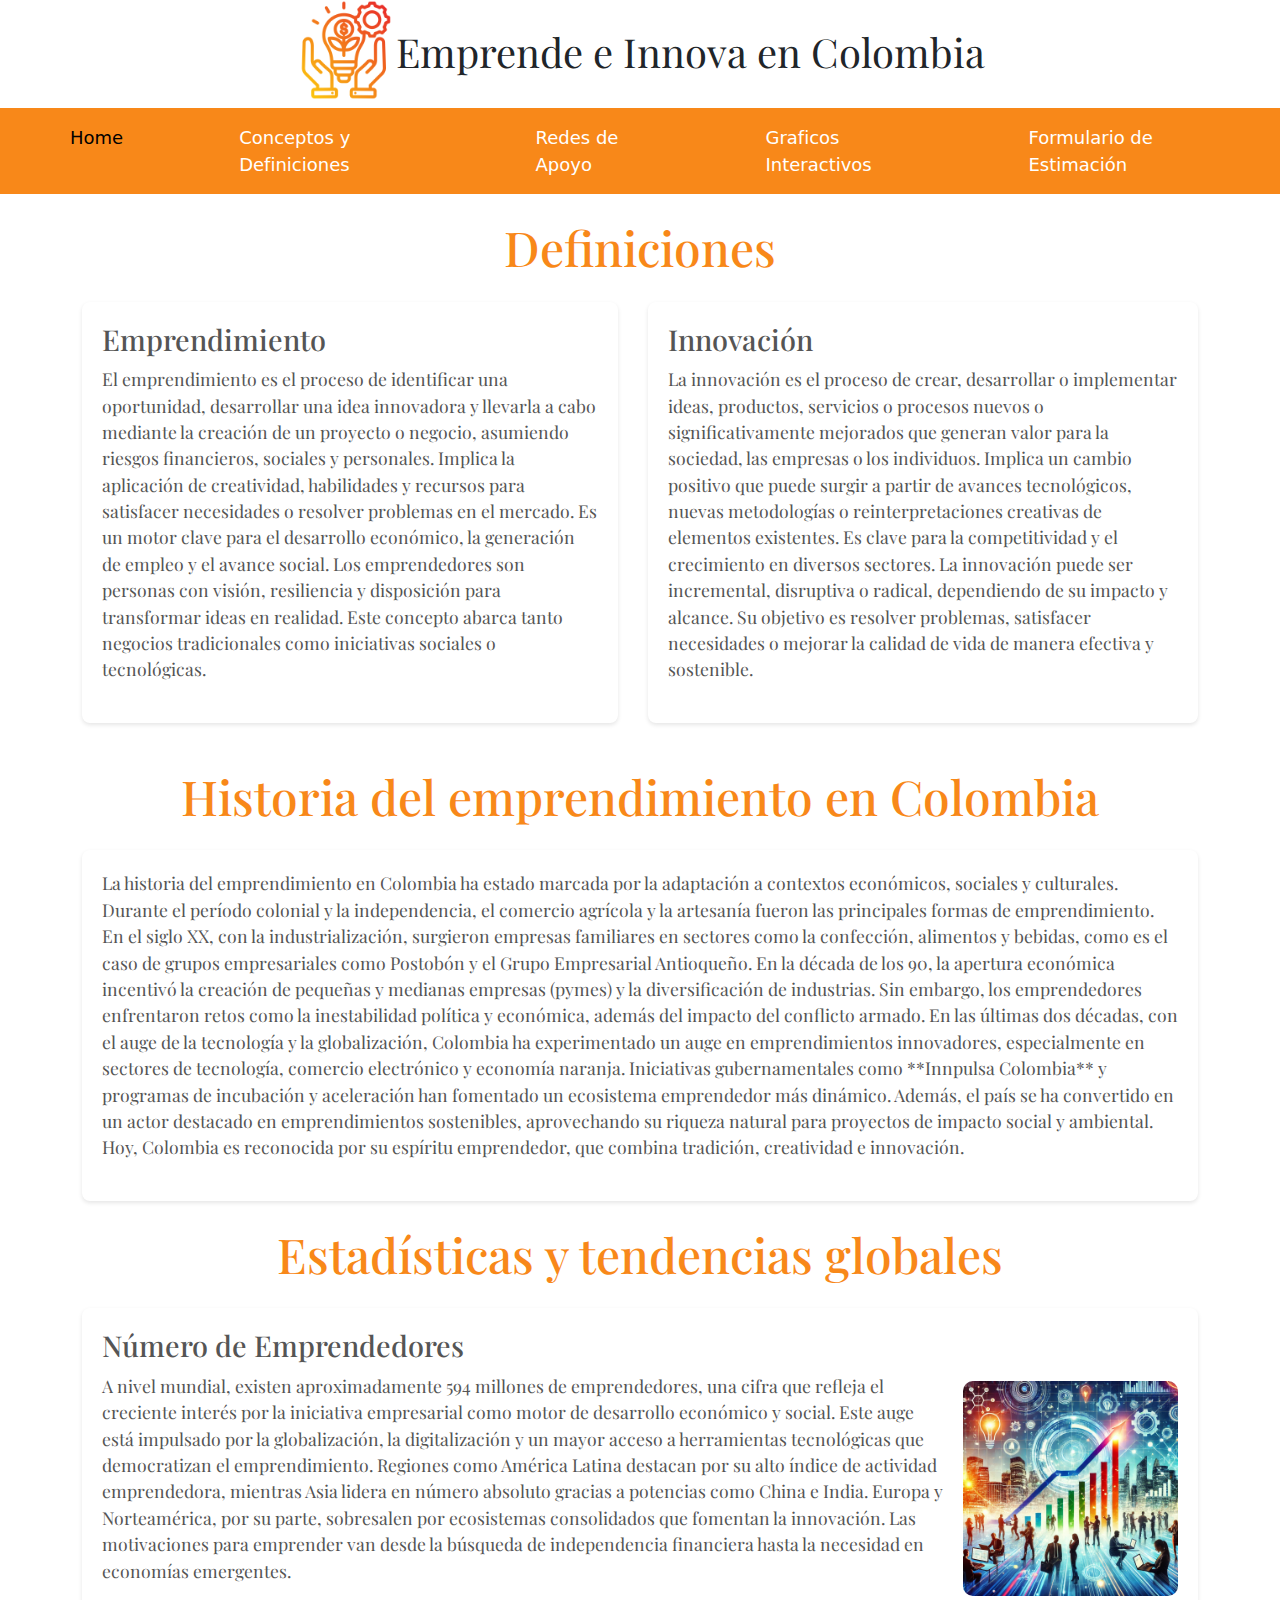
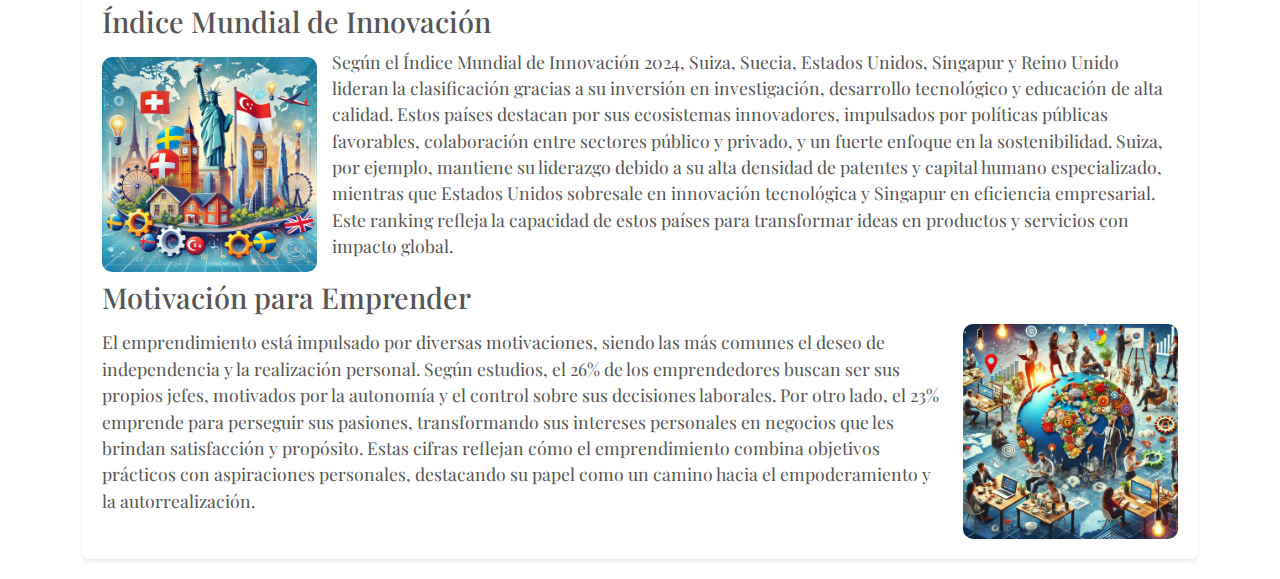
==== conceptos.html @ 518c8c41 "se agrego conceptos.html con su informacion" ====
<!DOCTYPE html>
<html lang="es">
<head>
    <meta charset="UTF-8">
    <meta name="viewport" content="width=device-width, initial-scale=1.0">
    <link rel="stylesheet" href="css/styleIndex.css">
    <link rel="shortcut icon" href="img/icon.png" type="image/x-icon">
    <link href="https://cdn.jsdelivr.net/npm/bootstrap@5.3.3/dist/css/bootstrap.min.css" rel="stylesheet" integrity="sha384-QWTKZyjpPEjISv5WaRU9OFeRpok6YctnYmDr5pNlyT2bRjXh0JMhjY6hW+ALEwIH" crossorigin="anonymous">
    <script defer src="https://cdn.jsdelivr.net/npm/bootstrap@5.3.3/dist/js/bootstrap.bundle.min.js" integrity="sha384-YvpcrYf0tY3lHB60NNkmXc5s9fDVZLESaAA55NDzOxhy9GkcIdslK1eN7N6jIeHz" crossorigin="anonymous"></script>
    <title>Conceptos y Definiciones</title>
    <style>
        @import url('https://fonts.googleapis.com/css2?family=Playfair+Display:ital,wght@0,400..900;1,400..900&display=swap');
        .contenido-img img:hover{
            transform: scale(1.03);
            transition: all 0.4s ease-in-out;


        }
        .contenido-img img{
            border-radius: 10px;
        }
        .contenido-img{
            display: flex;
            align-items: center;
            gap: 15px;
            
        }
        .container{

            font-family: "Playfair Display", serif;
        }
        header h1{
           text-align: center; 
           color: #f88819;
           margin: 25px;
           font-size: 3em ;
           
           
        }
        .container-resource{
            display: flex;
            gap: 30px; 
           

        }
        .resource {
    background-color: #fff;
    padding: 20px;
    margin-bottom: 20px;
    border-radius: 8px;
    box-shadow: 0 2px 4px rgba(0, 0, 0, 0.1);
    
    
    
}

.resource h2 {
    font-size: 1.8em;
    color: #555;
    margin-bottom: 10px;
    text-decoration: double;
}

.resource p {
    font-size: 1.1em;
    color: #555;
    margin-bottom: 20px;
    
}

    </style>
</head>
<body>
    <div class="container-fluid">
        <div class="row">
            <div class="col-12 center-content">
                <img class="icon" src="img/icon.png" alt="Logo de la página">
                <p class="titulo">Emprende e Innova en Colombia</p>
            </div>
        </div>

        <div class="row">
            <nav class="navbar navbar-expand-lg mt-2">
                <div class="container-fluid">
                  <button class="navbar-toggler" type="button" data-bs-toggle="collapse" data-bs-target="#navbarColor01" aria-controls="navbarColor01" aria-expanded="false" aria-label="Toggle navigation">
                    <span class="navbar-toggler-icon"></span>
                  </button>
                  <div class="collapse navbar-collapse" id="navbarColor01">
                    <ul class="navbar-nav mx-auto ">
                      <li class="nav-item">
                        <a class="nav-link active" href="index.html">Home</a>
                      </li>
                      <li class="nav-item">
                        <a class="nav-link" href="conceptos.html">Conceptos y Definiciones</a>
                      </li>
                      <li class="nav-item">
                        <a class="nav-link" href="redes.html">Redes de Apoyo</a>
                      </li>
                      <li class="nav-item">
                        <a class="nav-link" href="#">Graficos Interactivos</a>
                      </li>
                      <li class="nav-item">
                        <a class="nav-link" href="formulario.html">Formulario de Estimación</a>
                      </li>
                    </ul>
                  </div>
                </div>
              </nav>
        </div>
    </div>
    <div class="container">
        <header>
            <h1>Definiciones</h1>
        </header>
        <div class="container-resource">
            <section class="resource">
                <b><h2>Emprendimiento</h2></b>
                <p>El emprendimiento es el proceso de identificar una oportunidad, desarrollar una idea innovadora y llevarla 
                a cabo mediante la creación de un proyecto o negocio, asumiendo riesgos financieros, sociales y personales. Implica la aplicación de creatividad, habilidades 
                y recursos para satisfacer necesidades o resolver problemas en el mercado. Es un motor clave para el desarrollo económico, 
                la generación de empleo y el avance social. Los emprendedores son personas con visión, resiliencia y 
                disposición para transformar ideas en realidad. Este concepto abarca tanto negocios tradicionales como iniciativas sociales o tecnológicas.</p>
            </section>
            <section class="resource">
                <b><h2>Innovación</h2></b>
                <p>La innovación es el proceso de crear, desarrollar o implementar ideas, productos, servicios 
                o procesos nuevos o significativamente mejorados que generan valor para la sociedad, las empresas o los individuos. 
                Implica un cambio positivo que puede surgir a partir de avances tecnológicos, nuevas metodologías o reinterpretaciones creativas de elementos existentes. 
                Es clave para la competitividad y el crecimiento en diversos sectores. La innovación puede ser incremental, disruptiva o radical, dependiendo de su impacto y alcance.
                 Su objetivo es resolver problemas, satisfacer necesidades o mejorar la calidad de vida de manera efectiva y sostenible.</p>
            </section>

        </div>
        <div class="container-historia">
            <header>
                <h1>Historia del emprendimiento en Colombia</h1>
            </header>
            <section class="resource">
                <p>La historia del emprendimiento en Colombia ha estado marcada por la adaptación a contextos económicos, sociales y culturales. 
                    Durante el período colonial y la independencia, el comercio agrícola y la artesanía fueron las principales formas de emprendimiento.
                     En el siglo XX, con la industrialización, surgieron empresas familiares en sectores como la confección, alimentos y bebidas, como es el caso de grupos empresariales como Postobón y el Grupo Empresarial Antioqueño.
                    En la década de los 90, la apertura económica incentivó la creación de pequeñas y medianas empresas (pymes) y la diversificación de industrias.
                     Sin embargo, los emprendedores enfrentaron retos como la inestabilidad política y económica, además del impacto del conflicto armado.        
                    En las últimas dos décadas, con el auge de la tecnología y la globalización, Colombia ha experimentado un auge en emprendimientos innovadores, especialmente en sectores de tecnología, comercio electrónico y economía naranja. Iniciativas gubernamentales como **Innpulsa Colombia** y programas de incubación y aceleración han fomentado un ecosistema emprendedor más dinámico. 
                    Además, el país se ha convertido en un actor destacado en emprendimientos sostenibles, aprovechando su riqueza natural para proyectos de impacto social y ambiental.               
                    Hoy, Colombia es reconocida por su espíritu emprendedor, que combina tradición, creatividad e innovación.</p>


            </section>


        </div>
        <div class="container-tendencias">
            <header>
                <h1>Estadísticas y tendencias globales</h1>
            </header>
            <section class="resource">
                <b><h2>Número de Emprendedores</h2></b>
                <div class="contenido-img">
                    <p>A nivel mundial, existen aproximadamente 594 millones de emprendedores, una cifra que refleja el creciente interés por la iniciativa empresarial como motor de desarrollo económico y social. 
                        Este auge está impulsado por la globalización, la digitalización y un mayor acceso a herramientas tecnológicas que democratizan el emprendimiento. Regiones como América Latina destacan por su alto índice de actividad emprendedora, 
                        mientras Asia lidera en número absoluto gracias a potencias como China e India. Europa y Norteamérica, por su parte, sobresalen por ecosistemas consolidados que fomentan la innovación. 
                        Las motivaciones para emprender van desde la búsqueda de independencia financiera hasta la necesidad en economías emergentes.</p>
                        <img src="img/tendencia-empresarial.webp" alt="" width="20%" height="auto">

                        


                </div>
                <b><h2> Índice Mundial de Innovación</h2></b>
                <div class="contenido-img">
                   <img src="img/indice-innovacion.webp" alt="" width="20%" height="auto">
                    <p>Según el Índice Mundial de Innovación 2024, Suiza, Suecia, Estados Unidos, Singapur y Reino Unido lideran la clasificación gracias a su inversión en investigación,
                         desarrollo tecnológico y educación de alta calidad. Estos países destacan por sus ecosistemas innovadores, impulsados por políticas públicas favorables, colaboración entre sectores público y privado, y un fuerte enfoque en la sostenibilidad. 
                        Suiza, por ejemplo, mantiene su liderazgo debido a su alta densidad de patentes y capital humano especializado, mientras que Estados Unidos sobresale en innovación tecnológica y Singapur en eficiencia empresarial.
                         Este ranking refleja la capacidad de estos países para transformar ideas en productos y servicios con impacto global.</p>
                </div>
                <b><h2> Motivación para Emprender</h2></b>
                <div class="contenido-img">
                    <p>El emprendimiento está impulsado por diversas motivaciones, siendo las más comunes el deseo de independencia y la realización personal.
                         Según estudios, el 26% de los emprendedores buscan ser sus propios jefes, motivados por la autonomía y el control sobre sus decisiones laborales. 
                         Por otro lado, el 23% emprende para perseguir sus pasiones, transformando sus intereses personales en negocios que les brindan satisfacción y propósito. 
                         Estas cifras reflejan cómo el emprendimiento combina objetivos prácticos con aspiraciones personales, destacando su papel como un camino hacia el empoderamiento y la autorrealización.</p>
                         <img src="img/motivacion-emprender.webp" alt="" width="20%" height="auto">
                </div>

               
            </section>
        </div>

        


    </div>
   

    
</body>
</html>
---- css/styleIndex.css ----
@import url('https://fonts.googleapis.com/css2?family=Playfair+Display:ital,wght@0,400..900;1,400..900&display=swap');
@import url('https://fonts.googleapis.com/css2?family=Host+Grotesk:wght@300&display=swap');

/*Estilos para el navbar*/
.icon{
    width: 100px;
}

.titulo{
    font-family: "Playfair Display", serif;
    font-weight: 400;
    font-size: 40px;
    padding-top: 20px;
}

.center-content {
    display: flex;
    justify-content: center; /* Centra horizontalmente */
    align-items: center;    /* Centra verticalmente */
}

.navbar{
    background-color: #f88819;
}

.nav-item{
    padding-left: 50px;
    margin-right: 50px;
}

.navbar .nav-link{
    font-size: 18px; 
    color: white; 
}

.navbar .nav-link:hover {
    color: white; 
}

/*Estilos para el Formulario*/

.containerForm{
    display: block;
    margin: auto;
    background-color: #ffe0c1;
    border-radius: 5px;
}
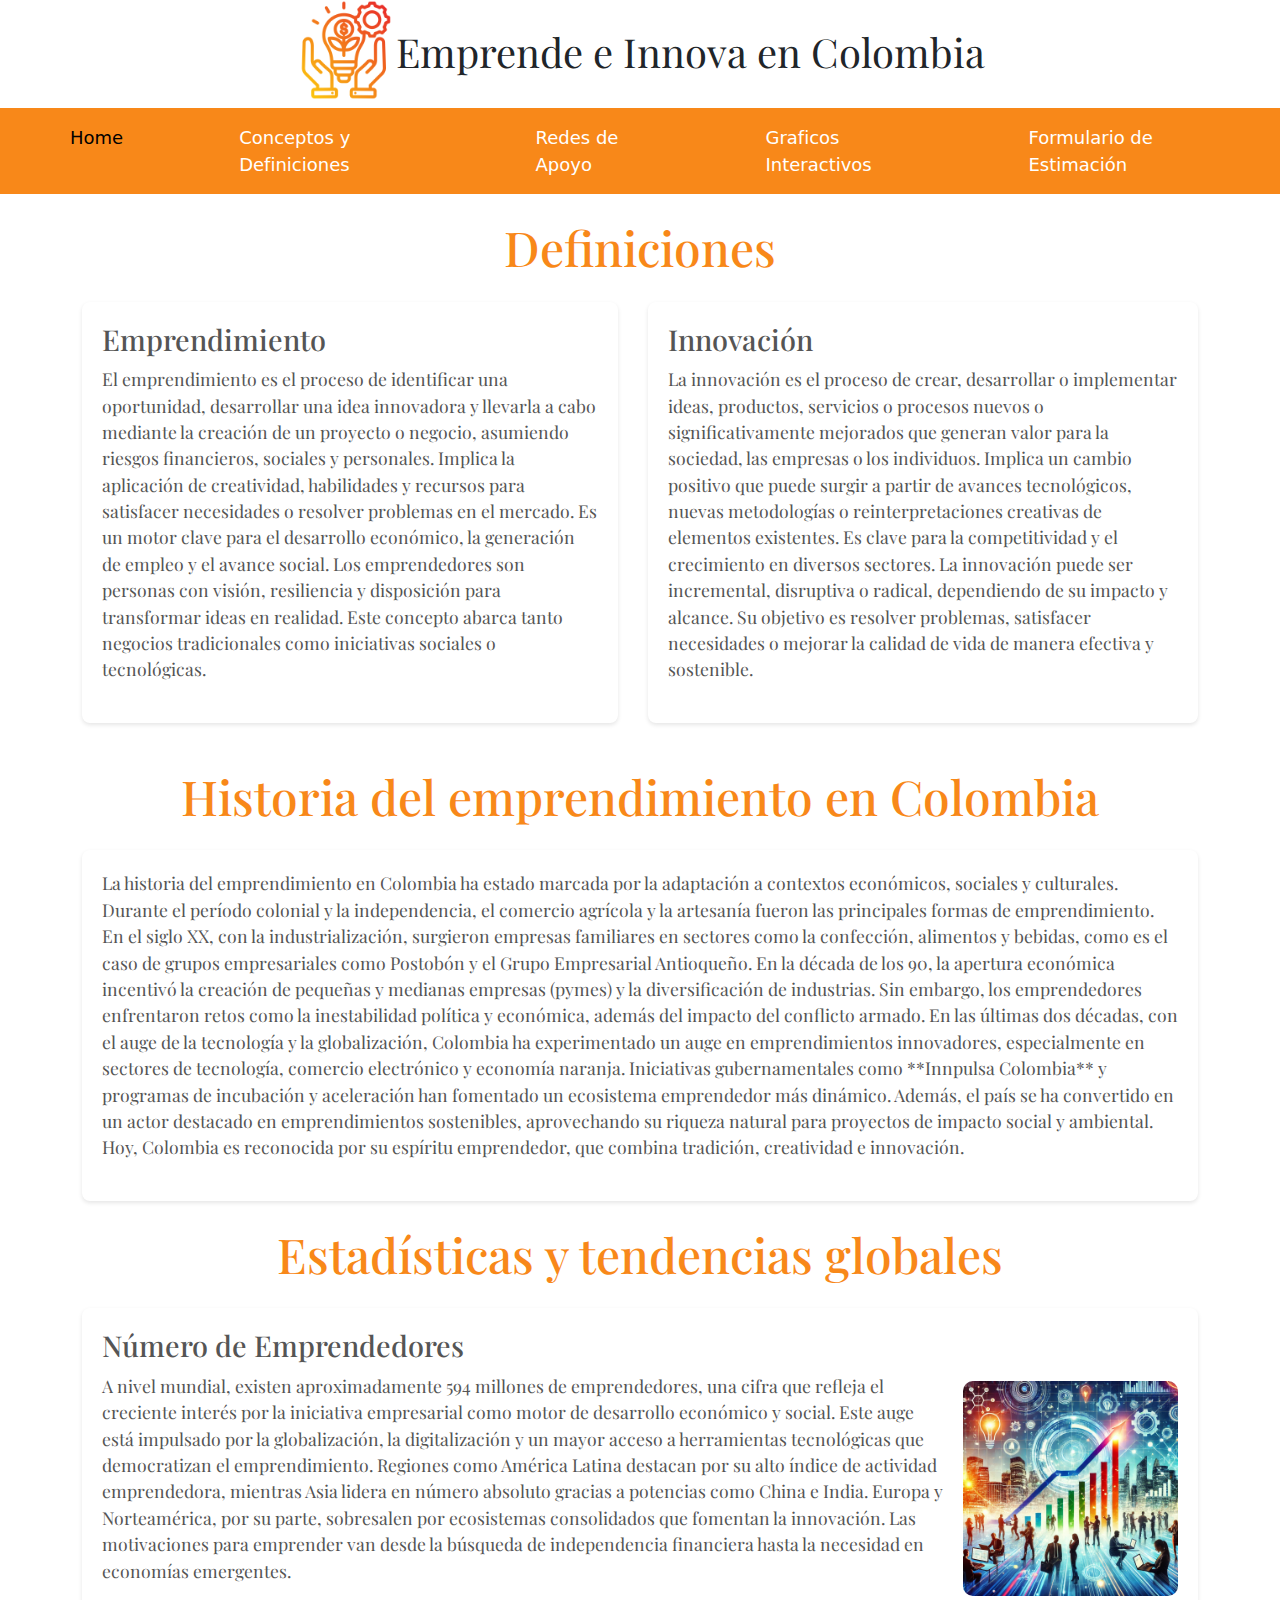
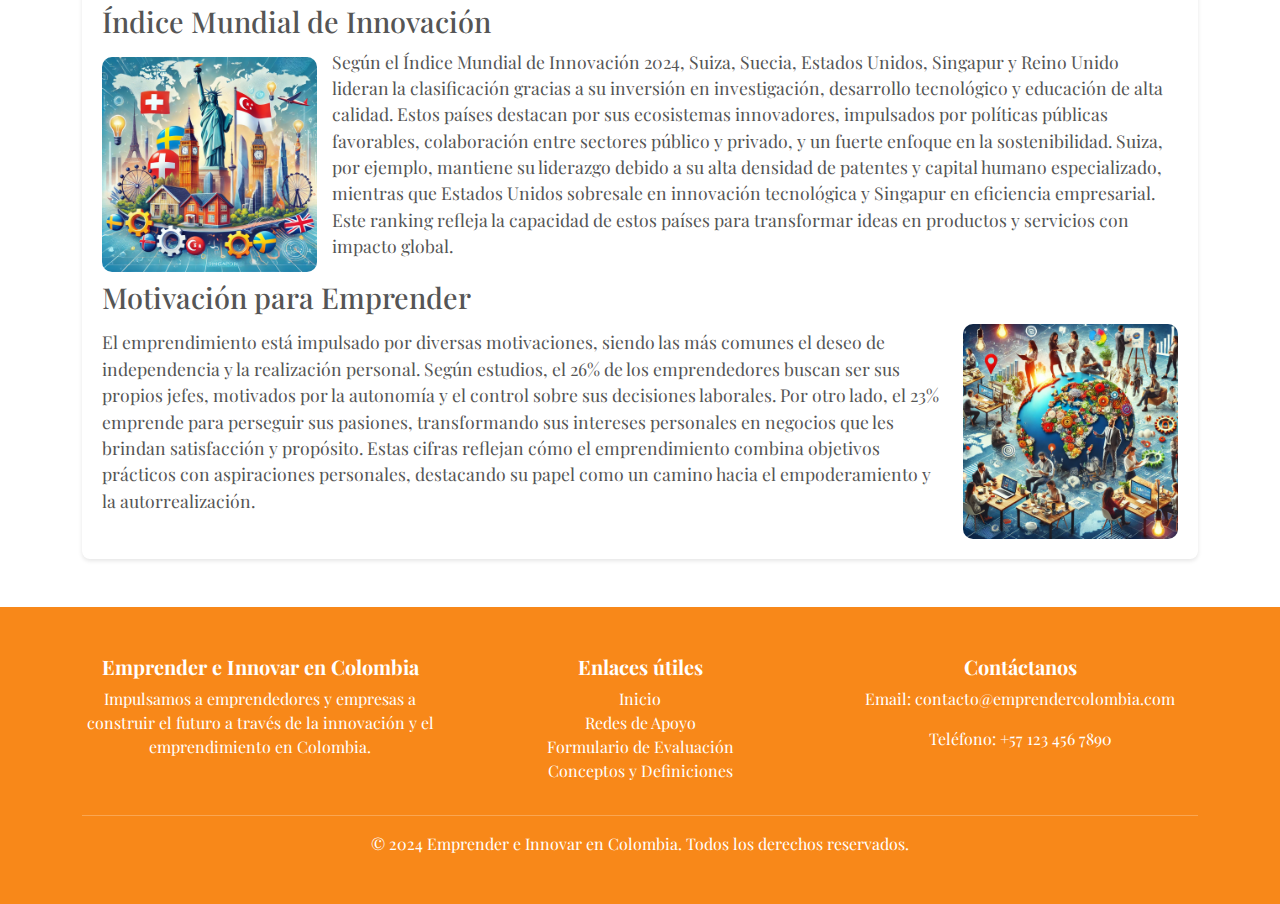
==== commit 927ba595: "agregue footer a conceptos" ====
--- a/conceptos.html
+++ b/conceptos.html
@@ -163,9 +163,6 @@
                         Las motivaciones para emprender van desde la búsqueda de independencia financiera hasta la necesidad en economías emergentes.</p>
                         <img src="img/tendencia-empresarial.webp" alt="" width="20%" height="auto">
 
-                        
-
-
                 </div>
                 <b><h2> Índice Mundial de Innovación</h2></b>
                 <div class="contenido-img">
@@ -188,11 +185,50 @@
             </section>
         </div>
 
-        
-
-
     </div>
-   
+   <!--Footer-->
+   <footer class="text-white py-5 mt-5" style="background-color: #f88819;">
+    <div class="container">
+      <div class="row justify-content-center text-center">
+
+        <!-- Logo y descripción -->
+        <div class="col-md-4">
+          <h5 class="fw-bold">Emprender e Innovar en Colombia</h5>
+          <p>
+            Impulsamos a emprendedores y empresas a construir el futuro a través de la innovación y el emprendimiento en Colombia.
+          </p>
+        </div>
+
+        <!-- Enlaces útiles -->
+        <div class="col-md-4">
+          <h5 class="fw-bold">Enlaces útiles</h5>
+          <ul class="list-unstyled">
+            <li><a href="index.html" class="text-white text-decoration-none">Inicio</a></li>
+            <li><a href="redes.html" class="text-white text-decoration-none">Redes de Apoyo</a></li>
+            <li><a href="formulario.html" class="text-white text-decoration-none">Formulario de Evaluación</a></li>
+            <li><a href="conceptos.html" class="text-white text-decoration-none">Conceptos y Definiciones</a></li>
+          </ul>
+        </div>
+
+        <!-- Contacto y redes sociales -->
+        <div class="col-md-4">
+          <h5 class="fw-bold">Contáctanos</h5>
+          <p>Email: <a href="mailto:contacto@emprendercolombia.com" class="text-white text-decoration-none">contacto@emprendercolombia.com</a></p>
+          <p>Teléfono: +57 123 456 7890</p>
+          <div class="d-flex justify-content-center">
+            <a href="#" class="text-white me-4"><i class="bi bi-facebook fs-4"></i></a>
+            <a href="#" class="text-white me-4"><i class="bi bi-twitter fs-4"></i></a>
+            <a href="#" class="text-white me-4"><i class="bi bi-instagram fs-4"></i></a>
+            <a href="#" class="text-white"><i class="bi bi-linkedin fs-4"></i></a>
+          </div>
+        </div>
+      </div>
+      <hr>
+      <div class="text-center">
+        <p class="mb-0">© 2024 Emprender e Innovar en Colombia. Todos los derechos reservados.</p>
+      </div>
+    </div>
+  </footer>
 
     
 </body>
--- a/css/styleIndex.css
+++ b/css/styleIndex.css
@@ -1,6 +1,5 @@
 @import url('https://fonts.googleapis.com/css2?family=Playfair+Display:ital,wght@0,400..900;1,400..900&display=swap');
 @import url('https://fonts.googleapis.com/css2?family=Host+Grotesk:wght@300&display=swap');
-
 /*Estilos para el navbar*/
 .icon{
     width: 100px;
@@ -30,18 +29,29 @@
 
 .navbar .nav-link{
     font-size: 18px; 
-    color: white; 
+    color: white ; 
 }
 
 .navbar .nav-link:hover {
-    color: white; 
+    color: black; 
 }
 
-/*Estilos para el Formulario*/
+.containerResumen {
+    font-size: large;
+    
+}
 
-.containerForm{
-    display: block;
-    margin: auto;
-    background-color: #ffe0c1;
-    border-radius: 5px;
+.resumenPagina img{
+    border-radius: 8px;
 }
+
+.resumenPagina{
+    display: flex;
+    align-items: center;
+    
+}
+
+.text {
+font-size: 17px;
+color: #5c5a5a;
+}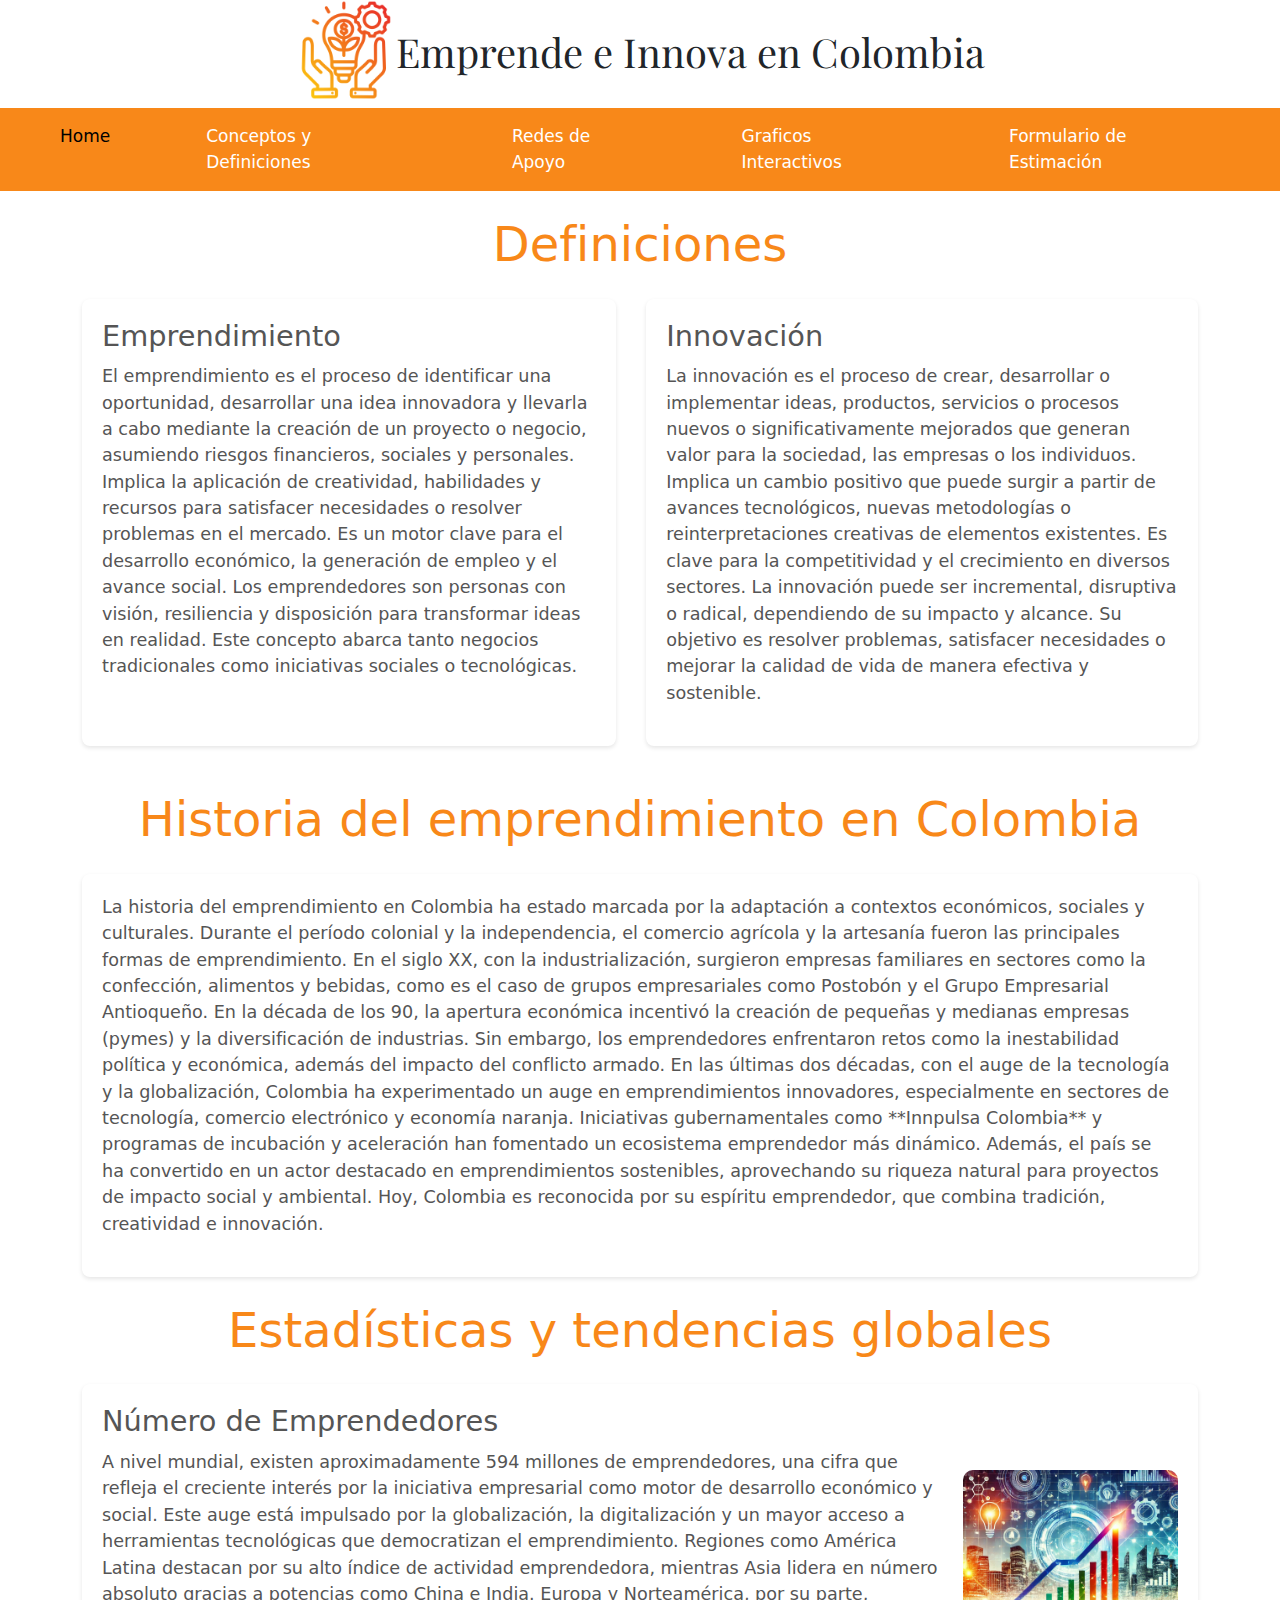
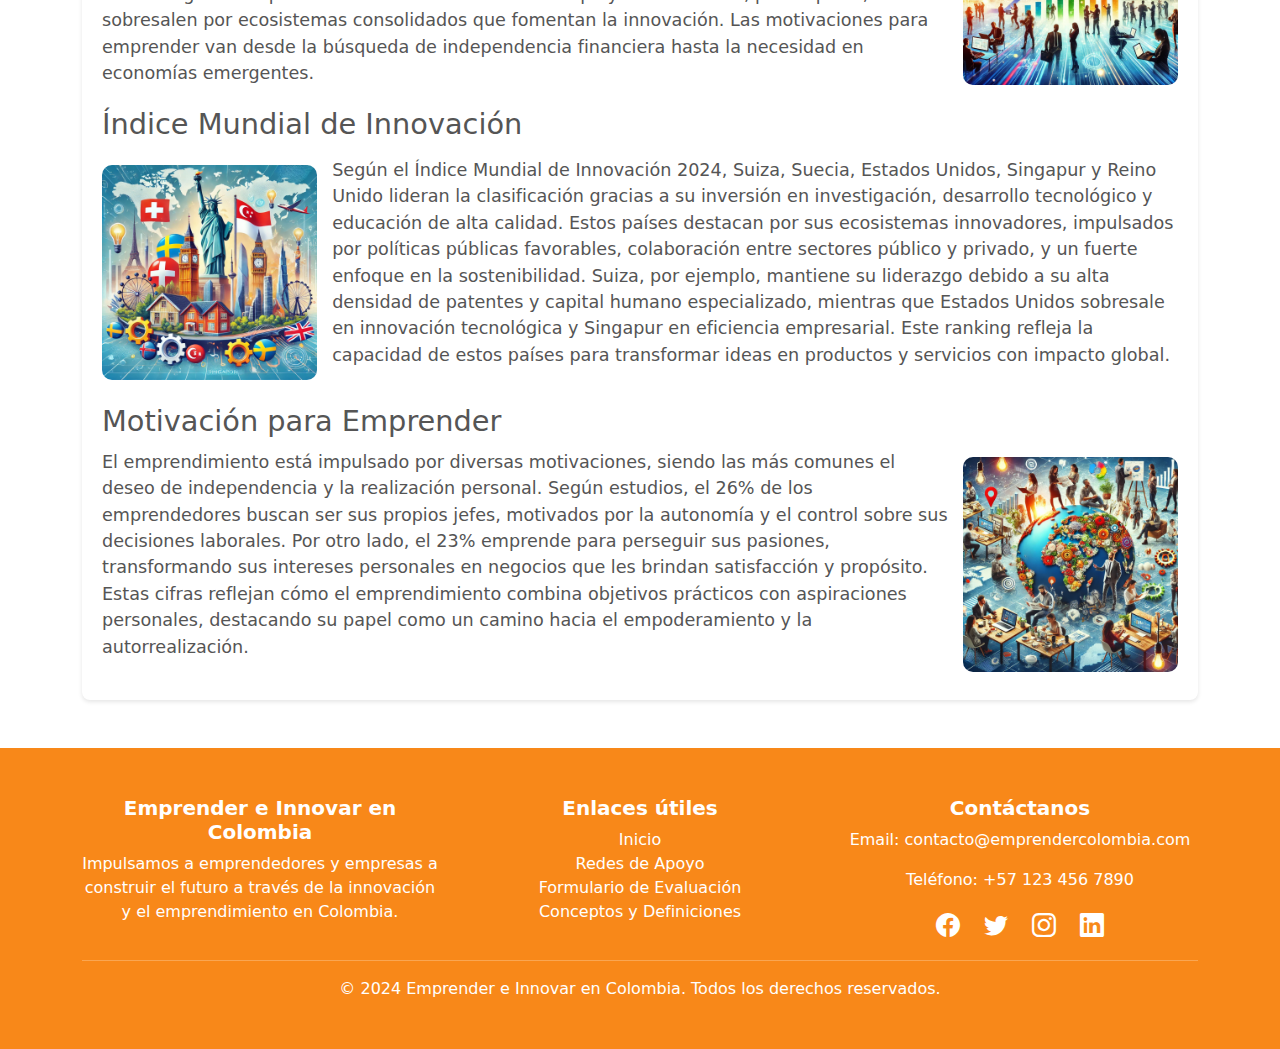
==== commit ecc8134c: "se organizo" ====
--- a/conceptos.html
+++ b/conceptos.html
@@ -1,235 +1,347 @@
 <!DOCTYPE html>
 <html lang="es">
-<head>
-    <meta charset="UTF-8">
-    <meta name="viewport" content="width=device-width, initial-scale=1.0">
-    <link rel="stylesheet" href="css/styleIndex.css">
-    <link rel="shortcut icon" href="img/icon.png" type="image/x-icon">
-    <link href="https://cdn.jsdelivr.net/npm/bootstrap@5.3.3/dist/css/bootstrap.min.css" rel="stylesheet" integrity="sha384-QWTKZyjpPEjISv5WaRU9OFeRpok6YctnYmDr5pNlyT2bRjXh0JMhjY6hW+ALEwIH" crossorigin="anonymous">
-    <script defer src="https://cdn.jsdelivr.net/npm/bootstrap@5.3.3/dist/js/bootstrap.bundle.min.js" integrity="sha384-YvpcrYf0tY3lHB60NNkmXc5s9fDVZLESaAA55NDzOxhy9GkcIdslK1eN7N6jIeHz" crossorigin="anonymous"></script>
+  <head>
+    <meta charset="UTF-8" />
+    <meta name="viewport" content="width=device-width, initial-scale=1.0" />
+    <link rel="stylesheet" href="css/styleIndex.css" />
+    <link rel="shortcut icon" href="img/icon.png" type="image/x-icon" />
+    <link
+      href="https://cdn.jsdelivr.net/npm/bootstrap@5.3.3/dist/css/bootstrap.min.css"
+      rel="stylesheet"
+      integrity="sha384-QWTKZyjpPEjISv5WaRU9OFeRpok6YctnYmDr5pNlyT2bRjXh0JMhjY6hW+ALEwIH"
+      crossorigin="anonymous"
+    />
+    <script
+      defer
+      src="https://cdn.jsdelivr.net/npm/bootstrap@5.3.3/dist/js/bootstrap.bundle.min.js"
+      integrity="sha384-YvpcrYf0tY3lHB60NNkmXc5s9fDVZLESaAA55NDzOxhy9GkcIdslK1eN7N6jIeHz"
+      crossorigin="anonymous"
+    ></script>
     <title>Conceptos y Definiciones</title>
+    <link
+      href="https://cdn.jsdelivr.net/npm/bootstrap-icons/font/bootstrap-icons.css"
+      rel="stylesheet"
+    />
     <style>
-        @import url('https://fonts.googleapis.com/css2?family=Playfair+Display:ital,wght@0,400..900;1,400..900&display=swap');
-        .contenido-img img:hover{
-            transform: scale(1.03);
-            transition: all 0.4s ease-in-out;
-
-
-        }
-        .contenido-img img{
-            border-radius: 10px;
-        }
-        .contenido-img{
-            display: flex;
-            align-items: center;
-            gap: 15px;
-            
-        }
-        .container{
-
-            font-family: "Playfair Display", serif;
-        }
-        header h1{
-           text-align: center; 
-           color: #f88819;
-           margin: 25px;
-           font-size: 3em ;
-           
-           
-        }
-        .container-resource{
-            display: flex;
-            gap: 30px; 
-           
-
-        }
-        .resource {
-    background-color: #fff;
-    padding: 20px;
-    margin-bottom: 20px;
-    border-radius: 8px;
-    box-shadow: 0 2px 4px rgba(0, 0, 0, 0.1);
-    
-    
-    
-}
-
-.resource h2 {
-    font-size: 1.8em;
-    color: #555;
-    margin-bottom: 10px;
-    text-decoration: double;
-}
-
-.resource p {
-    font-size: 1.1em;
-    color: #555;
-    margin-bottom: 20px;
-    
-}
-
+      @import url("https://fonts.googleapis.com/css2?family=Playfair+Display:ital,wght@0,400..900;1,400..900&display=swap");
+      .contenido-img img:hover {
+        transform: scale(1.03);
+        transition: all 0.4s ease-in-out;
+      }
+      .contenido-img img {
+        border-radius: 10px;
+      }
+      .contenido-img {
+        display: flex;
+        align-items: center;
+        gap: 15px;
+      }
+      .container {
+        
+      }
+      header h1 {
+        text-align: center;
+        color: #f88819;
+        margin: 25px;
+        font-size: 3em;
+      }
+      .container-resource {
+        display: flex;
+        gap: 30px;
+      }
+      .resource {
+        background-color: #fff;
+        padding: 20px;
+        margin-bottom: 20px;
+        border-radius: 8px;
+        box-shadow: 0 2px 4px rgba(0, 0, 0, 0.1);
+      }
+
+      .resource h2 {
+        font-size: 1.8em;
+        color: #555;
+        margin-bottom: 10px;
+        text-decoration: double;
+      }
+
+      .resource p {
+        font-size: 1.1em;
+        color: #555;
+        margin-bottom: 20px;
+      }
     </style>
-</head>
-<body>
+  </head>
+  <body>
     <div class="container-fluid">
-        <div class="row">
-            <div class="col-12 center-content">
-                <img class="icon" src="img/icon.png" alt="Logo de la página">
-                <p class="titulo">Emprende e Innova en Colombia</p>
+      <div class="row">
+        <div class="col-12 center-content">
+          <img class="icon" src="img/icon.png" alt="Logo de la página" />
+          <p class="titulo">Emprende e Innova en Colombia</p>
+        </div>
+      </div>
+
+      <div class="row">
+        <nav class="navbar navbar-expand-lg mt-2">
+          <div class="container-fluid">
+            <button
+              class="navbar-toggler"
+              type="button"
+              data-bs-toggle="collapse"
+              data-bs-target="#navbarColor01"
+              aria-controls="navbarColor01"
+              aria-expanded="false"
+              aria-label="Toggle navigation"
+            >
+              <span class="navbar-toggler-icon"></span>
+            </button>
+            <div class="collapse navbar-collapse" id="navbarColor01">
+              <ul class="navbar-nav mx-auto">
+                <li class="nav-item">
+                  <a class="nav-link active" href="index.html">Home</a>
+                </li>
+                <li class="nav-item">
+                  <a class="nav-link" href="conceptos.html"
+                    >Conceptos y Definiciones</a
+                  >
+                </li>
+                <li class="nav-item">
+                  <a class="nav-link" href="redes.html">Redes de Apoyo</a>
+                </li>
+                <li class="nav-item">
+                  <a class="nav-link" href="#">Graficos Interactivos</a>
+                </li>
+                <li class="nav-item">
+                  <a class="nav-link" href="formulario.html"
+                    >Formulario de Estimación</a
+                  >
+                </li>
+              </ul>
             </div>
-        </div>
-
-        <div class="row">
-            <nav class="navbar navbar-expand-lg mt-2">
-                <div class="container-fluid">
-                  <button class="navbar-toggler" type="button" data-bs-toggle="collapse" data-bs-target="#navbarColor01" aria-controls="navbarColor01" aria-expanded="false" aria-label="Toggle navigation">
-                    <span class="navbar-toggler-icon"></span>
-                  </button>
-                  <div class="collapse navbar-collapse" id="navbarColor01">
-                    <ul class="navbar-nav mx-auto ">
-                      <li class="nav-item">
-                        <a class="nav-link active" href="index.html">Home</a>
-                      </li>
-                      <li class="nav-item">
-                        <a class="nav-link" href="conceptos.html">Conceptos y Definiciones</a>
-                      </li>
-                      <li class="nav-item">
-                        <a class="nav-link" href="redes.html">Redes de Apoyo</a>
-                      </li>
-                      <li class="nav-item">
-                        <a class="nav-link" href="#">Graficos Interactivos</a>
-                      </li>
-                      <li class="nav-item">
-                        <a class="nav-link" href="formulario.html">Formulario de Estimación</a>
-                      </li>
-                    </ul>
-                  </div>
-                </div>
-              </nav>
-        </div>
+          </div>
+        </nav>
+      </div>
     </div>
     <div class="container">
+      <header>
+        <h1>Definiciones</h1>
+      </header>
+      <div class="container-resource">
+        <section class="resource">
+          <b><h2>Emprendimiento</h2></b>
+          <p>
+            El emprendimiento es el proceso de identificar una oportunidad,
+            desarrollar una idea innovadora y llevarla a cabo mediante la
+            creación de un proyecto o negocio, asumiendo riesgos financieros,
+            sociales y personales. Implica la aplicación de creatividad,
+            habilidades y recursos para satisfacer necesidades o resolver
+            problemas en el mercado. Es un motor clave para el desarrollo
+            económico, la generación de empleo y el avance social. Los
+            emprendedores son personas con visión, resiliencia y disposición
+            para transformar ideas en realidad. Este concepto abarca tanto
+            negocios tradicionales como iniciativas sociales o tecnológicas.
+          </p>
+        </section>
+        <section class="resource">
+          <b><h2>Innovación</h2></b>
+          <p>
+            La innovación es el proceso de crear, desarrollar o implementar
+            ideas, productos, servicios o procesos nuevos o significativamente
+            mejorados que generan valor para la sociedad, las empresas o los
+            individuos. Implica un cambio positivo que puede surgir a partir de
+            avances tecnológicos, nuevas metodologías o reinterpretaciones
+            creativas de elementos existentes. Es clave para la competitividad y
+            el crecimiento en diversos sectores. La innovación puede ser
+            incremental, disruptiva o radical, dependiendo de su impacto y
+            alcance. Su objetivo es resolver problemas, satisfacer necesidades o
+            mejorar la calidad de vida de manera efectiva y sostenible.
+          </p>
+        </section>
+      </div>
+      <div class="container-historia">
         <header>
-            <h1>Definiciones</h1>
+          <h1>Historia del emprendimiento en Colombia</h1>
         </header>
-        <div class="container-resource">
-            <section class="resource">
-                <b><h2>Emprendimiento</h2></b>
-                <p>El emprendimiento es el proceso de identificar una oportunidad, desarrollar una idea innovadora y llevarla 
-                a cabo mediante la creación de un proyecto o negocio, asumiendo riesgos financieros, sociales y personales. Implica la aplicación de creatividad, habilidades 
-                y recursos para satisfacer necesidades o resolver problemas en el mercado. Es un motor clave para el desarrollo económico, 
-                la generación de empleo y el avance social. Los emprendedores son personas con visión, resiliencia y 
-                disposición para transformar ideas en realidad. Este concepto abarca tanto negocios tradicionales como iniciativas sociales o tecnológicas.</p>
-            </section>
-            <section class="resource">
-                <b><h2>Innovación</h2></b>
-                <p>La innovación es el proceso de crear, desarrollar o implementar ideas, productos, servicios 
-                o procesos nuevos o significativamente mejorados que generan valor para la sociedad, las empresas o los individuos. 
-                Implica un cambio positivo que puede surgir a partir de avances tecnológicos, nuevas metodologías o reinterpretaciones creativas de elementos existentes. 
-                Es clave para la competitividad y el crecimiento en diversos sectores. La innovación puede ser incremental, disruptiva o radical, dependiendo de su impacto y alcance.
-                 Su objetivo es resolver problemas, satisfacer necesidades o mejorar la calidad de vida de manera efectiva y sostenible.</p>
-            </section>
-
+        <section class="resource">
+          <p>
+            La historia del emprendimiento en Colombia ha estado marcada por la
+            adaptación a contextos económicos, sociales y culturales. Durante el
+            período colonial y la independencia, el comercio agrícola y la
+            artesanía fueron las principales formas de emprendimiento. En el
+            siglo XX, con la industrialización, surgieron empresas familiares en
+            sectores como la confección, alimentos y bebidas, como es el caso de
+            grupos empresariales como Postobón y el Grupo Empresarial
+            Antioqueño. En la década de los 90, la apertura económica incentivó
+            la creación de pequeñas y medianas empresas (pymes) y la
+            diversificación de industrias. Sin embargo, los emprendedores
+            enfrentaron retos como la inestabilidad política y económica, además
+            del impacto del conflicto armado. En las últimas dos décadas, con el
+            auge de la tecnología y la globalización, Colombia ha experimentado
+            un auge en emprendimientos innovadores, especialmente en sectores de
+            tecnología, comercio electrónico y economía naranja. Iniciativas
+            gubernamentales como **Innpulsa Colombia** y programas de incubación
+            y aceleración han fomentado un ecosistema emprendedor más dinámico.
+            Además, el país se ha convertido en un actor destacado en
+            emprendimientos sostenibles, aprovechando su riqueza natural para
+            proyectos de impacto social y ambiental. Hoy, Colombia es reconocida
+            por su espíritu emprendedor, que combina tradición, creatividad e
+            innovación.
+          </p>
+        </section>
+      </div>
+      <div class="container-tendencias">
+        <header>
+          <h1>Estadísticas y tendencias globales</h1>
+        </header>
+        <section class="resource">
+          <b><h2>Número de Emprendedores</h2></b>
+          <div class="contenido-img">
+            <p>
+              A nivel mundial, existen aproximadamente 594 millones de
+              emprendedores, una cifra que refleja el creciente interés por la
+              iniciativa empresarial como motor de desarrollo económico y
+              social. Este auge está impulsado por la globalización, la
+              digitalización y un mayor acceso a herramientas tecnológicas que
+              democratizan el emprendimiento. Regiones como América Latina
+              destacan por su alto índice de actividad emprendedora, mientras
+              Asia lidera en número absoluto gracias a potencias como China e
+              India. Europa y Norteamérica, por su parte, sobresalen por
+              ecosistemas consolidados que fomentan la innovación. Las
+              motivaciones para emprender van desde la búsqueda de independencia
+              financiera hasta la necesidad en economías emergentes.
+            </p>
+            <img
+              src="img/tendencia-empresarial.webp"
+              alt=""
+              width="20%"
+              height="auto"
+            />
+          </div>
+          <b><h2>Índice Mundial de Innovación</h2></b>
+          <div class="contenido-img mb-3 mt-3">
+            <img
+              src="img/indice-innovacion.webp"
+              alt=""
+              width="20%"
+              height="auto"
+            />
+            <p>
+              Según el Índice Mundial de Innovación 2024, Suiza, Suecia, Estados
+              Unidos, Singapur y Reino Unido lideran la clasificación gracias a
+              su inversión en investigación, desarrollo tecnológico y educación
+              de alta calidad. Estos países destacan por sus ecosistemas
+              innovadores, impulsados por políticas públicas favorables,
+              colaboración entre sectores público y privado, y un fuerte enfoque
+              en la sostenibilidad. Suiza, por ejemplo, mantiene su liderazgo
+              debido a su alta densidad de patentes y capital humano
+              especializado, mientras que Estados Unidos sobresale en innovación
+              tecnológica y Singapur en eficiencia empresarial. Este ranking
+              refleja la capacidad de estos países para transformar ideas en
+              productos y servicios con impacto global.
+            </p>
+          </div>
+
+          <b><h2>Motivación para Emprender</h2></b>
+          <div class="contenido-img">
+            <p>
+              El emprendimiento está impulsado por diversas motivaciones, siendo
+              las más comunes el deseo de independencia y la realización
+              personal. Según estudios, el 26% de los emprendedores buscan ser
+              sus propios jefes, motivados por la autonomía y el control sobre
+              sus decisiones laborales. Por otro lado, el 23% emprende para
+              perseguir sus pasiones, transformando sus intereses personales en
+              negocios que les brindan satisfacción y propósito. Estas cifras
+              reflejan cómo el emprendimiento combina objetivos prácticos con
+              aspiraciones personales, destacando su papel como un camino hacia
+              el empoderamiento y la autorrealización.
+            </p>
+            <img
+              src="img/motivacion-emprender.webp"
+              alt=""
+              width="20%"
+              height="auto"
+            />
+          </div>
+        </section>
+      </div>
+    </div>
+    <!--Footer-->
+    <footer class="text-white py-5 mt-5" style="background-color: #f88819">
+      <div class="container">
+        <div class="row justify-content-center text-center">
+          <!-- Logo y descripción -->
+          <div class="col-md-4">
+            <h5 class="fw-bold">Emprender e Innovar en Colombia</h5>
+            <p>
+              Impulsamos a emprendedores y empresas a construir el futuro a
+              través de la innovación y el emprendimiento en Colombia.
+            </p>
+          </div>
+
+          <!-- Enlaces útiles -->
+          <div class="col-md-4">
+            <h5 class="fw-bold">Enlaces útiles</h5>
+            <ul class="list-unstyled">
+              <li>
+                <a href="index.html" class="text-white text-decoration-none"
+                  >Inicio</a
+                >
+              </li>
+              <li>
+                <a href="redes.html" class="text-white text-decoration-none"
+                  >Redes de Apoyo</a
+                >
+              </li>
+              <li>
+                <a
+                  href="formulario.html"
+                  class="text-white text-decoration-none"
+                  >Formulario de Evaluación</a
+                >
+              </li>
+              <li>
+                <a href="conceptos.html" class="text-white text-decoration-none"
+                  >Conceptos y Definiciones</a
+                >
+              </li>
+            </ul>
+          </div>
+
+          <!-- Contacto y redes sociales -->
+          <div class="col-md-4">
+            <h5 class="fw-bold">Contáctanos</h5>
+            <p>
+              Email:
+              <a
+                href="mailto:contacto@emprendercolombia.com"
+                class="text-white text-decoration-none"
+                >contacto@emprendercolombia.com</a
+              >
+            </p>
+            <p>Teléfono: +57 123 456 7890</p>
+            <div class="d-flex justify-content-center">
+              <a href="#" class="text-white me-4"
+                ><i class="bi bi-facebook fs-4"></i
+              ></a>
+              <a href="#" class="text-white me-4"
+                ><i class="bi bi-twitter fs-4"></i
+              ></a>
+              <a href="#" class="text-white me-4"
+                ><i class="bi bi-instagram fs-4"></i
+              ></a>
+              <a href="#" class="text-white"
+                ><i class="bi bi-linkedin fs-4"></i
+              ></a>
+            </div>
+          </div>
         </div>
-        <div class="container-historia">
-            <header>
-                <h1>Historia del emprendimiento en Colombia</h1>
-            </header>
-            <section class="resource">
-                <p>La historia del emprendimiento en Colombia ha estado marcada por la adaptación a contextos económicos, sociales y culturales. 
-                    Durante el período colonial y la independencia, el comercio agrícola y la artesanía fueron las principales formas de emprendimiento.
-                     En el siglo XX, con la industrialización, surgieron empresas familiares en sectores como la confección, alimentos y bebidas, como es el caso de grupos empresariales como Postobón y el Grupo Empresarial Antioqueño.
-                    En la década de los 90, la apertura económica incentivó la creación de pequeñas y medianas empresas (pymes) y la diversificación de industrias.
-                     Sin embargo, los emprendedores enfrentaron retos como la inestabilidad política y económica, además del impacto del conflicto armado.        
-                    En las últimas dos décadas, con el auge de la tecnología y la globalización, Colombia ha experimentado un auge en emprendimientos innovadores, especialmente en sectores de tecnología, comercio electrónico y economía naranja. Iniciativas gubernamentales como **Innpulsa Colombia** y programas de incubación y aceleración han fomentado un ecosistema emprendedor más dinámico. 
-                    Además, el país se ha convertido en un actor destacado en emprendimientos sostenibles, aprovechando su riqueza natural para proyectos de impacto social y ambiental.               
-                    Hoy, Colombia es reconocida por su espíritu emprendedor, que combina tradición, creatividad e innovación.</p>
-
-
-            </section>
-
-
-        </div>
-        <div class="container-tendencias">
-            <header>
-                <h1>Estadísticas y tendencias globales</h1>
-            </header>
-            <section class="resource">
-                <b><h2>Número de Emprendedores</h2></b>
-                <div class="contenido-img">
-                    <p>A nivel mundial, existen aproximadamente 594 millones de emprendedores, una cifra que refleja el creciente interés por la iniciativa empresarial como motor de desarrollo económico y social. 
-                        Este auge está impulsado por la globalización, la digitalización y un mayor acceso a herramientas tecnológicas que democratizan el emprendimiento. Regiones como América Latina destacan por su alto índice de actividad emprendedora, 
-                        mientras Asia lidera en número absoluto gracias a potencias como China e India. Europa y Norteamérica, por su parte, sobresalen por ecosistemas consolidados que fomentan la innovación. 
-                        Las motivaciones para emprender van desde la búsqueda de independencia financiera hasta la necesidad en economías emergentes.</p>
-                        <img src="img/tendencia-empresarial.webp" alt="" width="20%" height="auto">
-
-                </div>
-                <b><h2> Índice Mundial de Innovación</h2></b>
-                <div class="contenido-img">
-                   <img src="img/indice-innovacion.webp" alt="" width="20%" height="auto">
-                    <p>Según el Índice Mundial de Innovación 2024, Suiza, Suecia, Estados Unidos, Singapur y Reino Unido lideran la clasificación gracias a su inversión en investigación,
-                         desarrollo tecnológico y educación de alta calidad. Estos países destacan por sus ecosistemas innovadores, impulsados por políticas públicas favorables, colaboración entre sectores público y privado, y un fuerte enfoque en la sostenibilidad. 
-                        Suiza, por ejemplo, mantiene su liderazgo debido a su alta densidad de patentes y capital humano especializado, mientras que Estados Unidos sobresale en innovación tecnológica y Singapur en eficiencia empresarial.
-                         Este ranking refleja la capacidad de estos países para transformar ideas en productos y servicios con impacto global.</p>
-                </div>
-                <b><h2> Motivación para Emprender</h2></b>
-                <div class="contenido-img">
-                    <p>El emprendimiento está impulsado por diversas motivaciones, siendo las más comunes el deseo de independencia y la realización personal.
-                         Según estudios, el 26% de los emprendedores buscan ser sus propios jefes, motivados por la autonomía y el control sobre sus decisiones laborales. 
-                         Por otro lado, el 23% emprende para perseguir sus pasiones, transformando sus intereses personales en negocios que les brindan satisfacción y propósito. 
-                         Estas cifras reflejan cómo el emprendimiento combina objetivos prácticos con aspiraciones personales, destacando su papel como un camino hacia el empoderamiento y la autorrealización.</p>
-                         <img src="img/motivacion-emprender.webp" alt="" width="20%" height="auto">
-                </div>
-
-               
-            </section>
-        </div>
-
-    </div>
-   <!--Footer-->
-   <footer class="text-white py-5 mt-5" style="background-color: #f88819;">
-    <div class="container">
-      <div class="row justify-content-center text-center">
-
-        <!-- Logo y descripción -->
-        <div class="col-md-4">
-          <h5 class="fw-bold">Emprender e Innovar en Colombia</h5>
-          <p>
-            Impulsamos a emprendedores y empresas a construir el futuro a través de la innovación y el emprendimiento en Colombia.
+        <hr />
+        <div class="text-center">
+          <p class="mb-0">
+            © 2024 Emprender e Innovar en Colombia. Todos los derechos
+            reservados.
           </p>
         </div>
-
-        <!-- Enlaces útiles -->
-        <div class="col-md-4">
-          <h5 class="fw-bold">Enlaces útiles</h5>
-          <ul class="list-unstyled">
-            <li><a href="index.html" class="text-white text-decoration-none">Inicio</a></li>
-            <li><a href="redes.html" class="text-white text-decoration-none">Redes de Apoyo</a></li>
-            <li><a href="formulario.html" class="text-white text-decoration-none">Formulario de Evaluación</a></li>
-            <li><a href="conceptos.html" class="text-white text-decoration-none">Conceptos y Definiciones</a></li>
-          </ul>
-        </div>
-
-        <!-- Contacto y redes sociales -->
-        <div class="col-md-4">
-          <h5 class="fw-bold">Contáctanos</h5>
-          <p>Email: <a href="mailto:contacto@emprendercolombia.com" class="text-white text-decoration-none">contacto@emprendercolombia.com</a></p>
-          <p>Teléfono: +57 123 456 7890</p>
-          <div class="d-flex justify-content-center">
-            <a href="#" class="text-white me-4"><i class="bi bi-facebook fs-4"></i></a>
-            <a href="#" class="text-white me-4"><i class="bi bi-twitter fs-4"></i></a>
-            <a href="#" class="text-white me-4"><i class="bi bi-instagram fs-4"></i></a>
-            <a href="#" class="text-white"><i class="bi bi-linkedin fs-4"></i></a>
-          </div>
-        </div>
-      </div>
-      <hr>
-      <div class="text-center">
-        <p class="mb-0">© 2024 Emprender e Innovar en Colombia. Todos los derechos reservados.</p>
-      </div>
-    </div>
-  </footer>
-
-    
-</body>
-</html>+      </div>
+    </footer>
+  </body>
+</html>
--- a/css/styleIndex.css
+++ b/css/styleIndex.css
@@ -1,5 +1,5 @@
 @import url('https://fonts.googleapis.com/css2?family=Playfair+Display:ital,wght@0,400..900;1,400..900&display=swap');
-@import url('https://fonts.googleapis.com/css2?family=Host+Grotesk:wght@300&display=swap');
+
 /*Estilos para el navbar*/
 .icon{
     width: 100px;
@@ -23,12 +23,12 @@
 }
 
 .nav-item{
-    padding-left: 50px;
-    margin-right: 50px;
+    padding-left: 40px;
+    margin-right: 40px;
 }
 
 .navbar .nav-link{
-    font-size: 18px; 
+    font-size: 17px; 
     color: white ; 
 }
 
@@ -48,7 +48,6 @@
 .resumenPagina{
     display: flex;
     align-items: center;
-    
 }
 
 .text {
